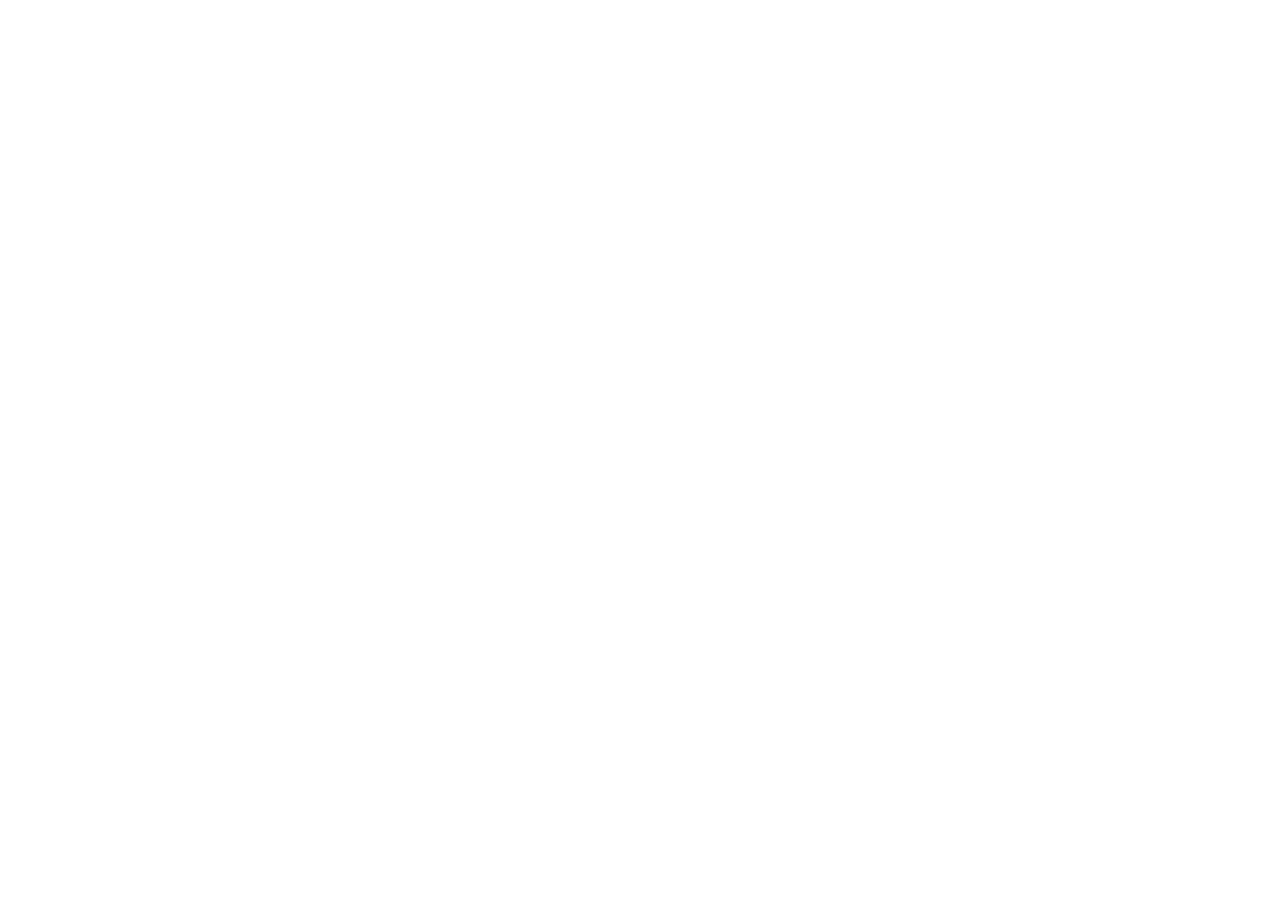
==== index.html @ e7e3ef48 "Create index.html" ====
<!DOCTYPE html>
<html lang="pt-br">
<head>
    <meta charset="UTF-8">
    <meta name="viewport" content="width=device-width, initial-scale=1.0">
    <link rel="shortcut icon" href="favicon.ico" type="image/x-icon">
    <title>Projetos sociais</title>
</head>
<body>
    
</body>
</html>
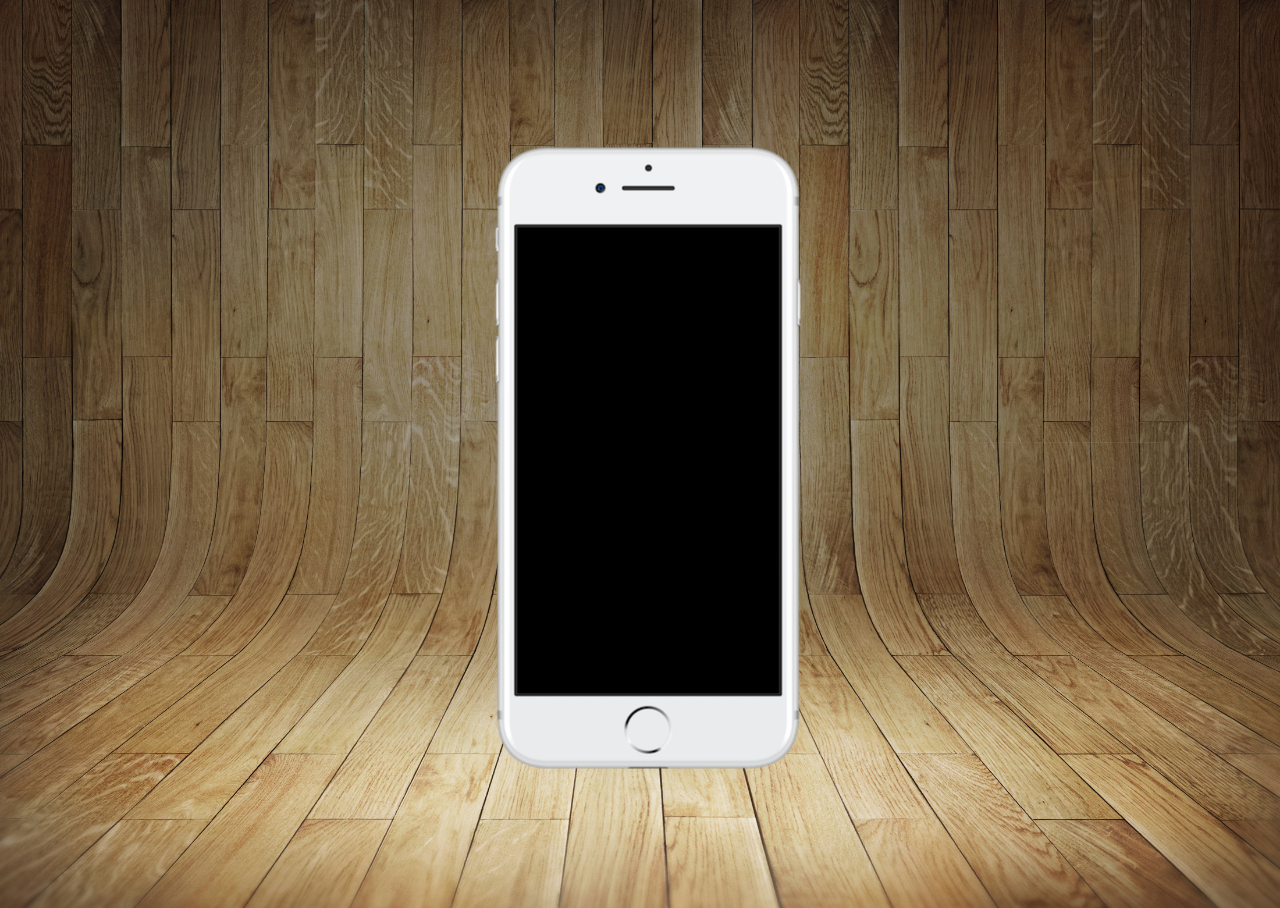
==== commit 640b3843: "atualização projeto redes sociais" ====
--- a/index.html
+++ b/index.html
@@ -4,9 +4,19 @@
     <meta charset="UTF-8">
     <meta name="viewport" content="width=device-width, initial-scale=1.0">
     <link rel="shortcut icon" href="favicon.ico" type="image/x-icon">
+    <link rel="stylesheet" href="estilos/style.css">
     <title>Projetos sociais</title>
 </head>
 <body>
+    <main>
+        <section id="telefone">
+            
+
+        </section>
+        <section id="redes-sociais">
+
+        </section>
+    </main>
     
 </body>
 </html>--- a/estilos/style.css
+++ b/estilos/style.css
@@ -0,0 +1,31 @@
+@charset "UTF-8"
+
+*{
+    margin: 0px;
+    padding: 0px;
+    font-family: Arial, Helvetica, sans-serif;
+}
+html, body{
+    height: 100vh;
+    width: 100vw;
+    }
+body{
+    background: url('../imagens/fundo-madeira.jpg') no-repeat top center;
+    background-size: cover;
+    background-attachment: fixed;
+}
+
+main{
+    position: relative;
+    height: 100vh;    
+   
+    }
+section#telefone{
+    position: absolute;
+    top: 50%;
+    left: 50%;
+    transform: translate(-50%, -50%);    
+    height: 627px;
+    width: 311px;
+    background-image: url('../imagens/frame-iphone.png');
+}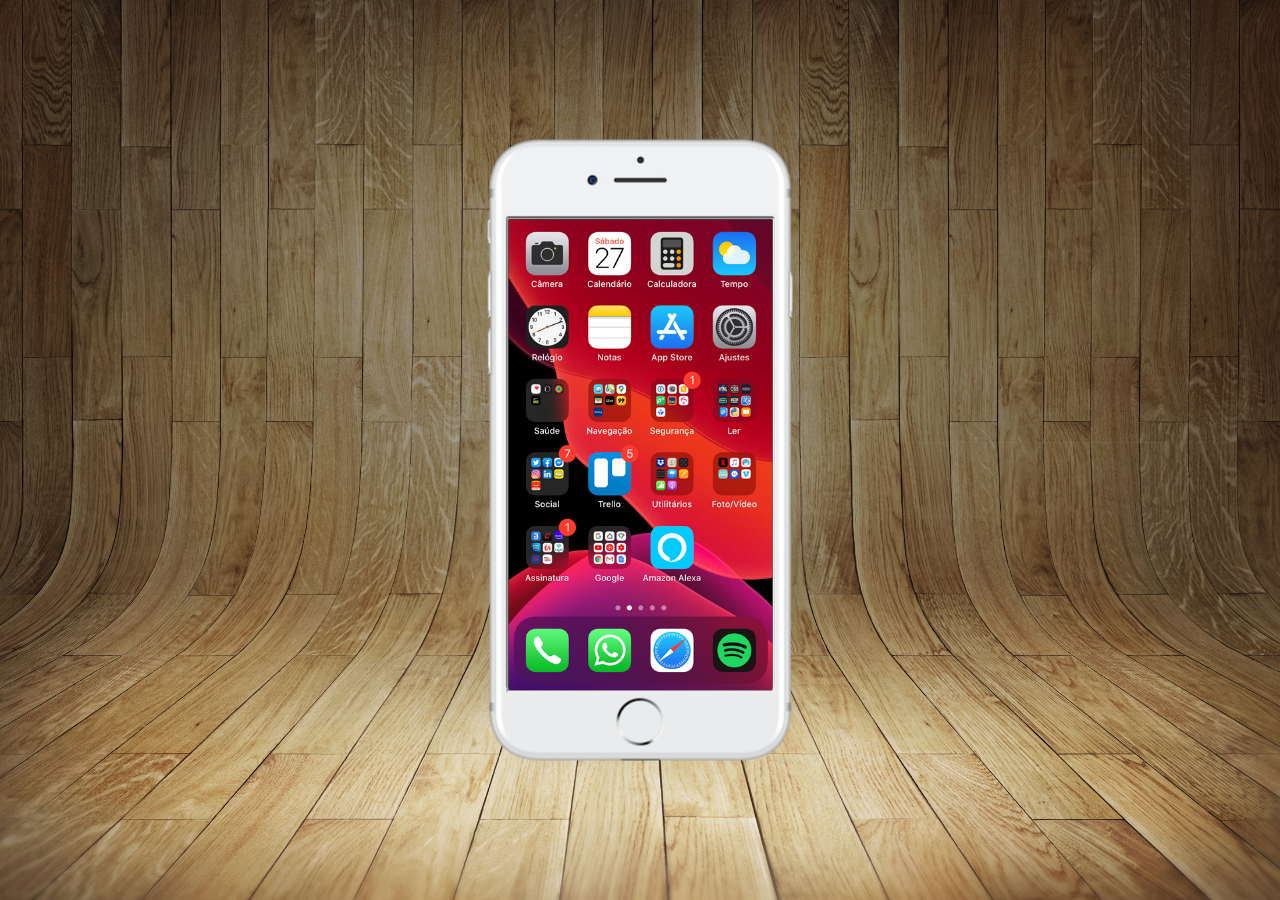
==== commit ce88500a: "criei a tela home" ====
--- a/index.html
+++ b/index.html
@@ -10,6 +10,7 @@
 <body>
     <main>
         <section id="telefone">
+            <iframe src="home.html" name="tela" id="tela"></iframe>
             
 
         </section>
--- a/estilos/style.css
+++ b/estilos/style.css
@@ -1,6 +1,6 @@
 @charset "UTF-8"
 
-*{
+;*{
     margin: 0px;
     padding: 0px;
     font-family: Arial, Helvetica, sans-serif;
@@ -13,6 +13,7 @@
     background: url('../imagens/fundo-madeira.jpg') no-repeat top center;
     background-size: cover;
     background-attachment: fixed;
+   
 }
 
 main{
@@ -28,4 +29,11 @@
     height: 627px;
     width: 311px;
     background-image: url('../imagens/frame-iphone.png');
+}
+iframe#tela{
+    position: relative;
+    top: 81px;
+    left: 22px;
+    width: 264px;
+    height: 471px;
 }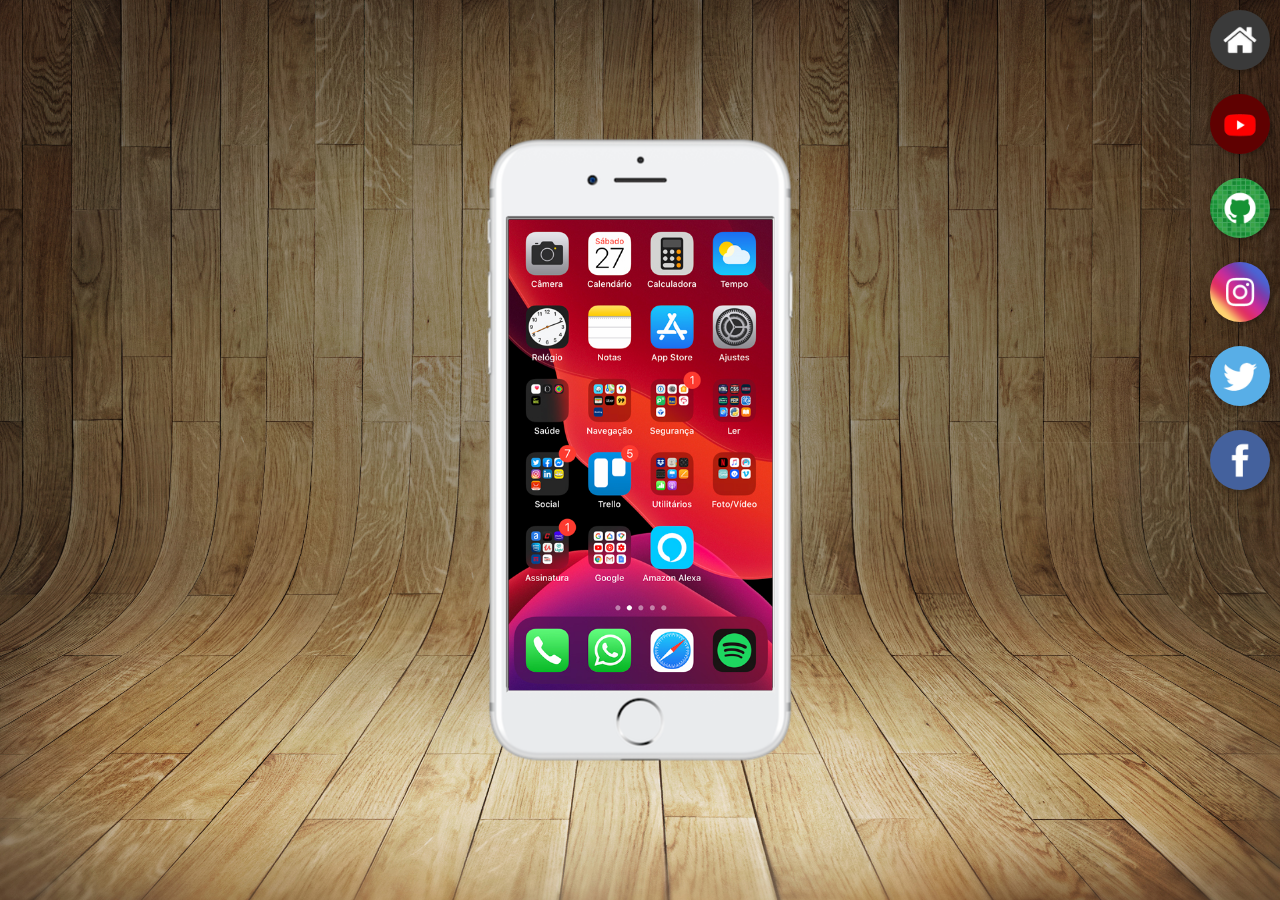
==== commit 7eb4c3c6: "projeto social" ====
--- a/index.html
+++ b/index.html
@@ -15,6 +15,12 @@
 
         </section>
         <section id="redes-sociais">
+            <a href="home.html" target="tela"> <img src="imagens/logo-home.jpg" class="logo"></a></br>
+            <a href="youtube.html" target="tela"> <img src="imagens/logo-youtube.jpg" class="logo"></a></br>
+            <a href="github.html" target="tela"> <img src="imagens/logo-github.jpg" class="logo"></a></br>
+            <a href="instagram.html" target="tela"> <img src="imagens/logo-instagram.jpg" class="logo"></a></br>
+            <a href="" target="tela"> <img src="imagens/logo-twitter.jpg" class="logo"></a></br>
+            <a href="" target="tela"> <img src="imagens/logo-facebook.jpg" class="logo"></a>
 
         </section>
     </main>
--- a/estilos/style.css
+++ b/estilos/style.css
@@ -36,4 +36,20 @@
     left: 22px;
     width: 264px;
     height: 471px;
-}+}
+.logo{
+    border-radius: 50%;
+    width: 60px;
+    margin: 10px;
+    box-shadow: 2px 2px 5px rgba(0, 0, 0, 0.322);
+    }
+section#redes-sociais {
+    text-align: right;
+}
+section#redes-sociais img:hover{
+    box-sizing: border-box;
+    border: 2px solid white;
+    transform: translate(-3px, -3px);
+    box-shadow: 5px 5px 10px black;
+    transition: transform .5s, border 1s;
+}
